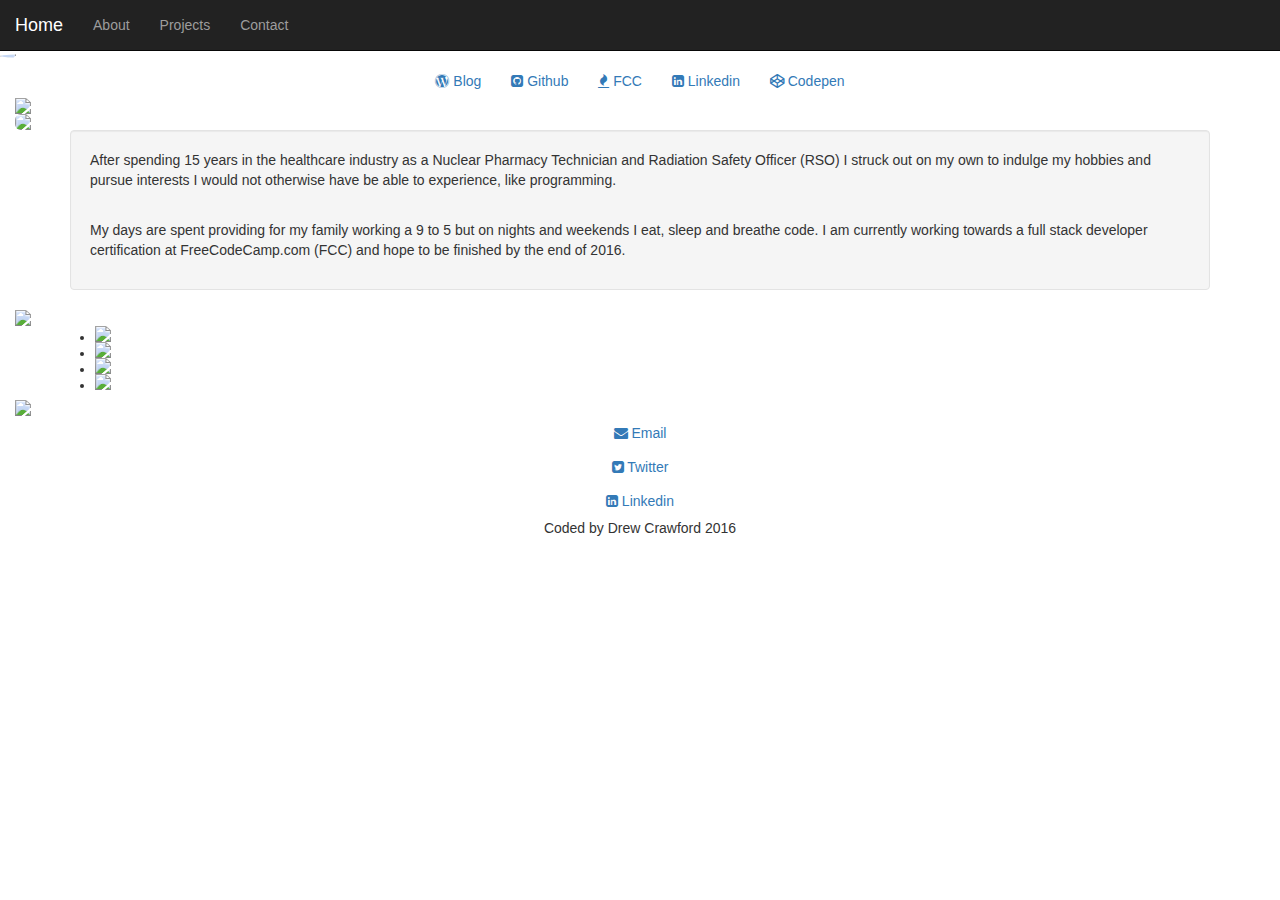
==== index.html @ 20dda7c0 "Merge pull request #2 from thecodinghyrax/project_update" ====
<!DOCTYPE html>
<html >
  <head>
    <meta charset="UTF-8">
    <title> Personal Portfolio Webpage for Drew Crawford</title>
    <link rel="stylesheet" href="https://maxcdn.bootstrapcdn.com/font-awesome/4.5.0/css/font-awesome.min.css">


    <link rel='stylesheet prefetch' href='https://maxcdn.bootstrapcdn.com/bootstrap/3.3.5/css/bootstrap.min.css'>

        <link rel="stylesheet" href="css/style.css">




  </head>

  <body>

    <nav class="navbar navbar-default navbar-fixed-top navbar-inverse">
  <div class="container-fluid">
    <div class="navbar-header">
      <button type="button" class="navbar-toggle collapsed" data-toggle="collapse" data-target="#maintop-navbar">
        <ul style="list-style-type:none" class="center-block">
          <li><span><img id="real-burger-top" src="https://dl.dropboxusercontent.com/u/102133784/Web%20assets/burger-top.png"/></span></li>
        <li><span><img id="real-burger-middle" src="https://dl.dropboxusercontent.com/u/102133784/Web%20assets/burger-middle.png"/></span></li>
        <li><span><img id="real-burger-bottom" src="https://dl.dropboxusercontent.com/u/102133784/Web%20assets/burger-buttom.png"</span></li>
        </ul>
      </button><!--Close hambuger button-->
      <a href="#home-page" class="navbar-brand">Home</a>
    </div><!--Close navbar-header-->

    <div class="collapse navbar-collapse" id="maintop-navbar">
      <ul class="nav navbar-nav">
        <li><a href="#about-page" target="#">About</a></li>
        <li><a href="#projects-page" target="#">Projects</a></li>
        <li><a href="#contact-page" target="#">Contact</a></li>
      </ul>
    </div><!--Close maintop-navbar-->

  </div><!--Close container-fluid div-->
</nav><!--Close nav element-->


<div class="container-fliud" id="home-page"><!--Home page-->

  <img class="img-responsive center-block name-img" id="name-img" src="https://dl.dropboxusercontent.com/u/102133784/Web%20assets/cooltext171467405600695.png"/><!--Drew Crawford img-->

  <img class="img-responsive center-block name-img" src="https://dl.dropboxusercontent.com/u/102133784/Web%20assets/cooltext171469595045165.png"/><!--aka img-->


  <img class="img-responsive name-img center-block" src="https://dl.dropboxusercontent.com/u/102133784/Web%20assets/cooltext171469734009939.png"/><!--the coding Hyrax img-->

    <img class="img-circle center-block" id="hyrax-img" src="https://dl.dropboxusercontent.com/u/102133784/Web%20assets/Hyrax.png"/><!--hyrax img-->

  <div class="container-fluid text-center">
    <div class="row">

      <button type="button" class="btn btn-link links-button">
        <a href="http://thecodinghyrax.me/blog/" class="links-button-text" target="#"><i class="fa fa-wordpress"></i> Blog</a>
        </button>
      <button type="button" class=" btn btn-link links-button">
        <a href="https://github.com/thecodinghyrax" class="links-button-text" target="#"><i class="fa fa-github-square"></i> Github</a>
        </button>
      <button type="button" class="btn btn-link links-button">
        <a href="http://www.freecodecamp.com/thecodinghyrax" class="links-button-text" target="#"><i class="fa fa-fire"></i> FCC</a>
        </button>
      <button type="button" class="btn btn-link links-button">
        <a href="https://www.linkedin.com/profile/preview?locale=en_US&trk=prof-0-sb-preview-primary-button" class="links-button-text" target="#"><i class="fa fa-linkedin-square"></i>  Linkedin</a>
        </button>
      <button type="button" class="btn btn-link links-button">
        <a href="http://codepen.io/thecodinghyrax/" class="links-button-text" target="#"><i class="fa fa-codepen"></i> Codepen</a>
        </button>

    </div><!--Close links row-->
  </div><!--Close links container-->
</div><!--Close Home page-->


<div class="container-fluid" id="about-page"><!--About page-->

  <img class="img-responsive center-block" id="about-text" src="https://dl.dropboxusercontent.com/u/102133784/Web%20assets/cooltext171722064235406.png"/><!--About text img-->

    <img class="img-responsive center-block img-rounded" align="middle" id="profile-pic" src="https://dl.dropboxusercontent.com/u/102133784/Web%20assets/final%20profile%20pic.jpg"></img><!--Profile img-->

<div class="container">
  <div class="well" id="about-me">
    <p>After spending 15 years in the healthcare industry as a Nuclear Pharmacy Technician and Radiation Safety Officer (RSO) I struck out on my own to indulge my hobbies and pursue interests I would not otherwise have be able to experience, like programming.</p><br>
    <p>My days are spent providing for my family working a 9 to 5 but on nights and weekends I eat, sleep and breathe code. I am currently working towards a full stack developer certification at FreeCodeCamp.com (FCC) and hope to be finished by the end of 2016. </p>
  </div><!--Close well-->
  </div><!--Close container-->
</div><!--Close About page-->


<div class="container-fluid" id="projects-page"><!--Projects page-->
  <img src="https://dl.dropboxusercontent.com/u/102133784/Web%20assets/cooltext171722030969189.png" class="img-responsive center-block" id="projects-text"/><!--Projects text img-->

<div class="container">
  <div class="row">
    <ul class="img-list">

      <li><a href="#" target="#"><img src="https://dl.dropboxusercontent.com/u/102133784/Web%20assets/calculator.jpg" class="img-responsive" onmouseover="this.src='https://dl.dropboxusercontent.com/u/102133784/Web%20assets/maintenance-1151314_1280.png'" onmouseout="this.src='https://dl.dropboxusercontent.com/u/102133784/Web%20assets/calculator.jpg'"/></a></li>

      <li><a href="#" target="#"><img src="https://dl.dropboxusercontent.com/u/102133784/Web%20assets/egg-timer-447203_640.png" class="img-responsive" onmouseover="this.src='https://dl.dropboxusercontent.com/u/102133784/Web%20assets/maintenance-1151314_1280.png'" onmouseout="this.src='https://dl.dropboxusercontent.com/u/102133784/Web%20assets/egg-timer-447203_640.png'"/></a></li>

      <li><a href="http://thecodinghyrax.me/wa/wa.html" target="#"><img src="wa-screenshot.jpg" class="img-responsive"/></a></li>

      <li><a href="http://thecodinghyrax.me/wssg/wssg_quotes.html" target="#"><img src="dr-cs2.jpg" class="img-responsive"/></a></li>

    </ul>

  </div><!--Close row-->
  </div><!--Close container-->

</div><!--Close Projects page-->


<div class="container-fluid" id="contact-page"><!--Contact page-->
  <img src="https://dl.dropboxusercontent.com/u/102133784/Web%20assets/cooltext171722087344182.png" class="img-responsive center-block" id="contact-text"/><!--Contact text img-->

  <div class="container text-center">
    <button type="button" class="btn btn-link links-button-contact">
        <a href="mailto: thecodinghyrax@gmail.com" class="links-button-text" target="#"><i class="fa fa-envelope"></i>  Email</a>
        </button><br>

    <button type="button" class="btn btn-link links-button-contact">
        <a href="https://twitter.com/thecodinghyrax" class="links-button-text" target="#"><i class="fa fa-twitter-square"></i>  Twitter</a>
        </button><br>

   <button type="button" class="btn btn-link links-button-contact">
        <a href="https://www.linkedin.com/profile/preview?locale=en_US&trk=prof-0-sb-preview-primary-button" class="links-button-text" target="#"><i class="fa fa-linkedin-square"></i>  Linkedin</a>
        </button>

  </div><!--Close container-->
</div><!--Close contact page-->

<div class="container-fluid" id="footer">
  <p class="text-center" id="footer-text">Coded by Drew Crawford 2016 </p>

</div><!--Close container-footer-->
    <script src='http://cdnjs.cloudflare.com/ajax/libs/jquery/2.1.3/jquery.min.js'></script>
<script src='http://maxcdn.bootstrapcdn.com/bootstrap/3.3.5/js/bootstrap.min.js'></script>





  </body>
</html>
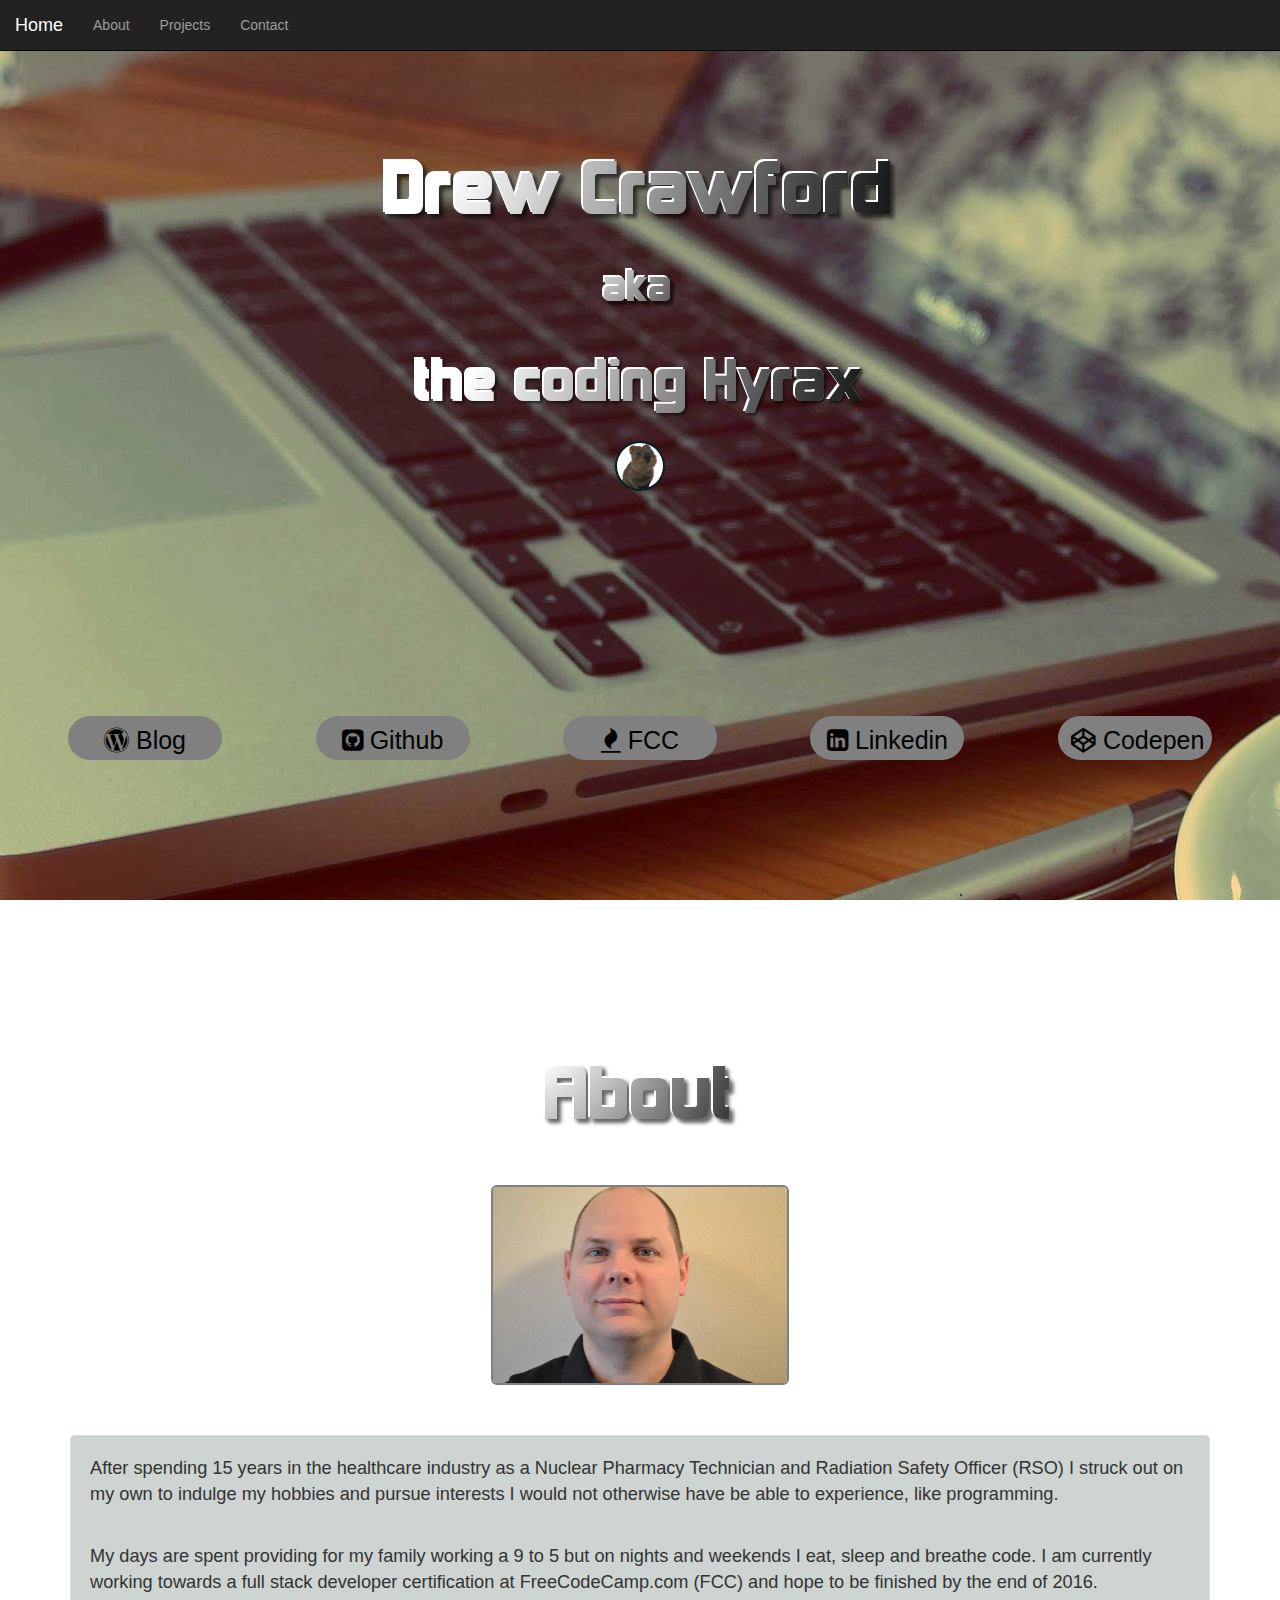
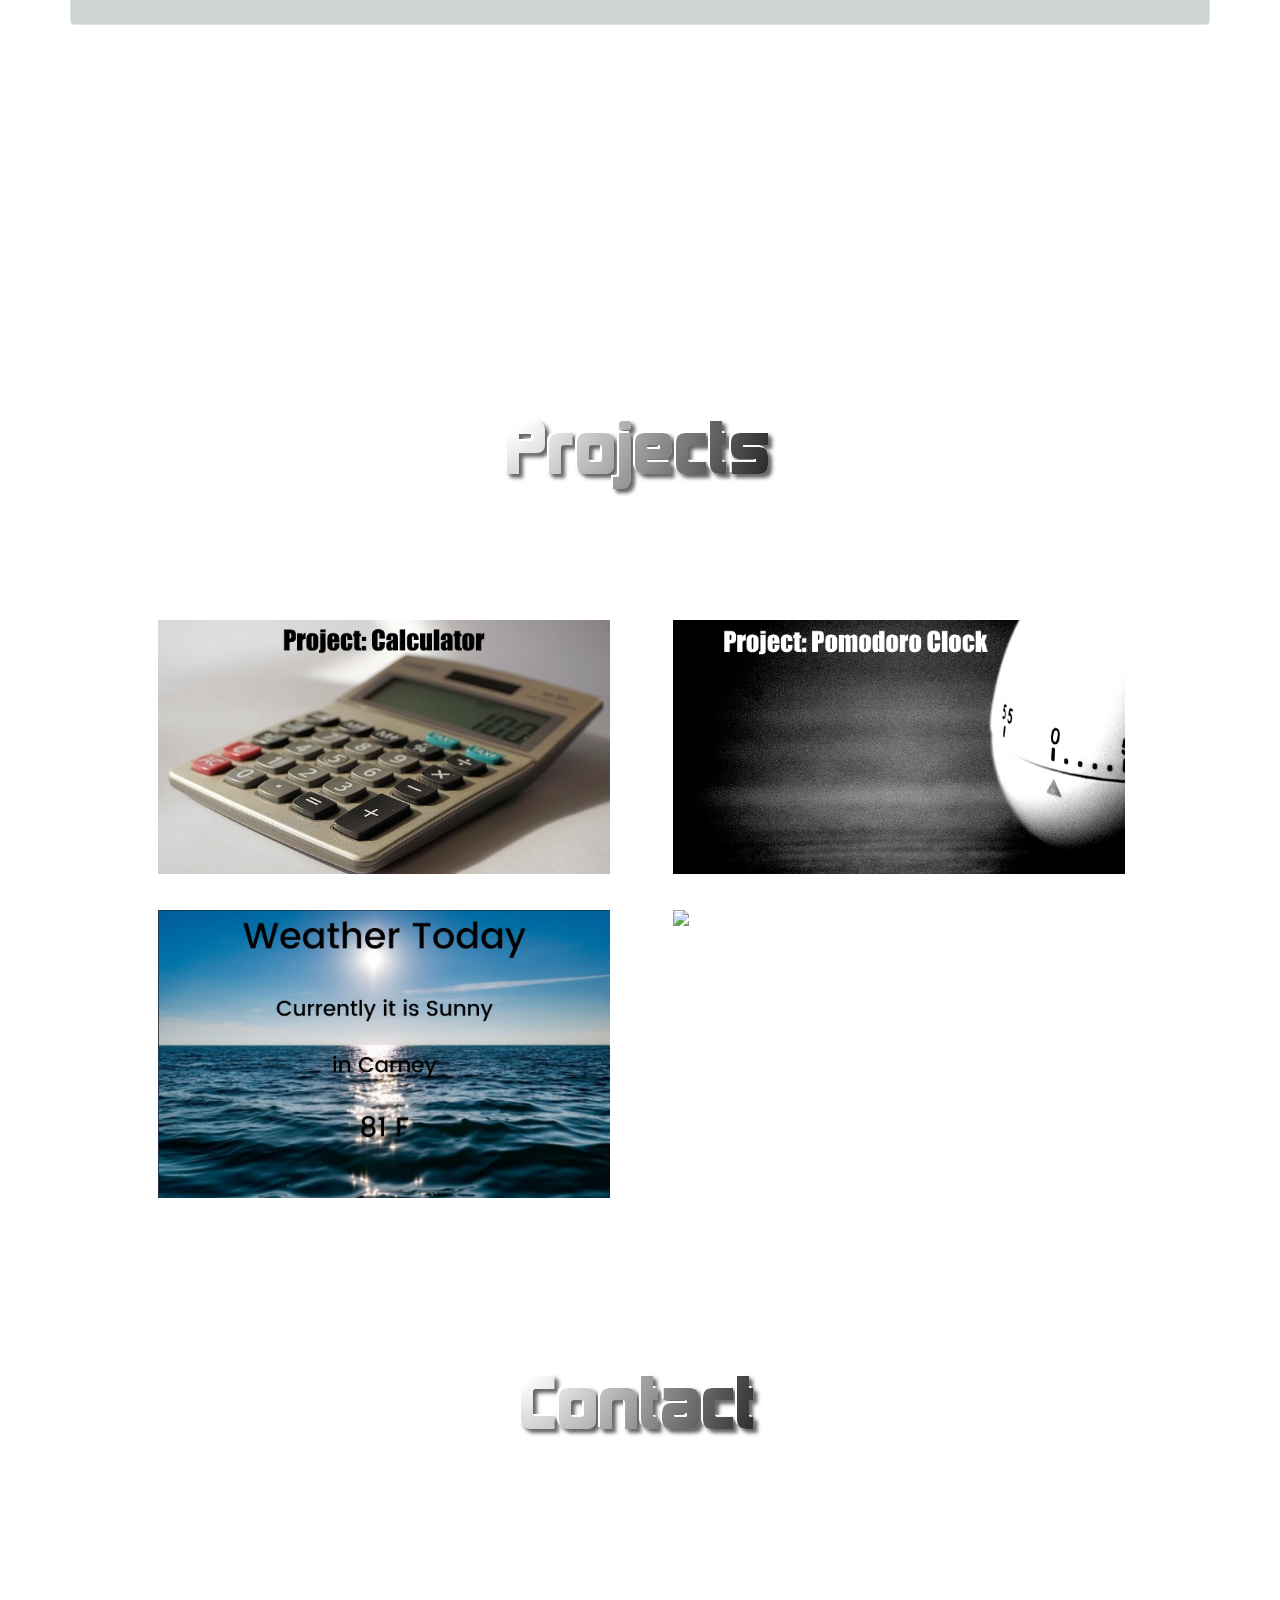
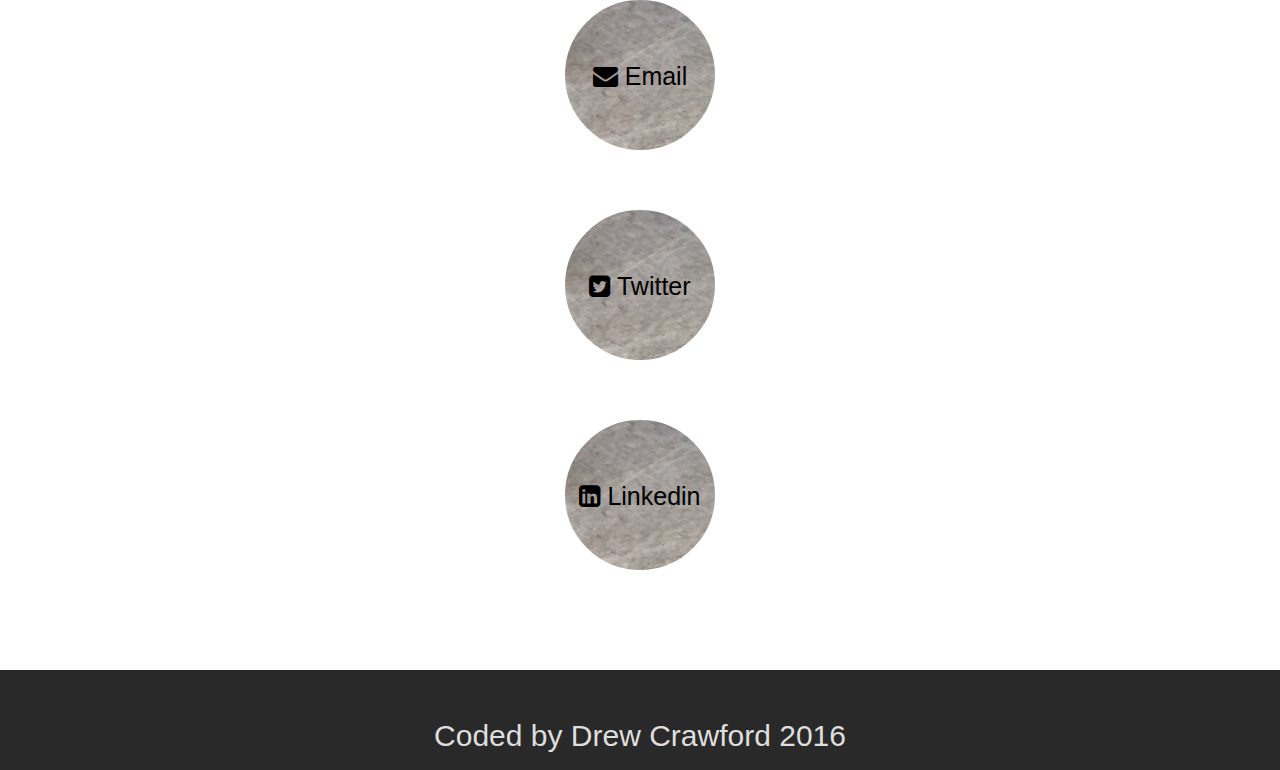
==== commit 1d1c4b9b: "Many bugs squished" ====
--- a/index.html
+++ b/index.html
@@ -22,9 +22,9 @@
     <div class="navbar-header">
       <button type="button" class="navbar-toggle collapsed" data-toggle="collapse" data-target="#maintop-navbar">
         <ul style="list-style-type:none" class="center-block">
-          <li><span><img id="real-burger-top" src="https://dl.dropboxusercontent.com/u/102133784/Web%20assets/burger-top.png"/></span></li>
-        <li><span><img id="real-burger-middle" src="https://dl.dropboxusercontent.com/u/102133784/Web%20assets/burger-middle.png"/></span></li>
-        <li><span><img id="real-burger-bottom" src="https://dl.dropboxusercontent.com/u/102133784/Web%20assets/burger-buttom.png"</span></li>
+          <li><span><img id="real-burger-top" src="burger-top.png"/></span></li>
+        <li><span><img id="real-burger-middle" src="burger-middle.png"/></span></li>
+        <li><span><img id="real-burger-bottom" src="burger-buttom.png"/></span></li>
         </ul>
       </button><!--Close hambuger button-->
       <a href="#home-page" class="navbar-brand">Home</a>
@@ -44,14 +44,14 @@
 
 <div class="container-fliud" id="home-page"><!--Home page-->
 
-  <img class="img-responsive center-block name-img" id="name-img" src="https://dl.dropboxusercontent.com/u/102133784/Web%20assets/cooltext171467405600695.png"/><!--Drew Crawford img-->
+  <img class="img-responsive center-block name-img" id="name-img" src="cooltext171467405600695.png"/><!--Drew Crawford img-->
 
-  <img class="img-responsive center-block name-img" src="https://dl.dropboxusercontent.com/u/102133784/Web%20assets/cooltext171469595045165.png"/><!--aka img-->
+  <img class="img-responsive center-block name-img" src="cooltext171469595045165.png"/><!--aka img-->
 
 
-  <img class="img-responsive name-img center-block" src="https://dl.dropboxusercontent.com/u/102133784/Web%20assets/cooltext171469734009939.png"/><!--the coding Hyrax img-->
+  <img class="img-responsive name-img center-block" src="cooltext171469734009939.png"/><!--the coding Hyrax img-->
 
-    <img class="img-circle center-block" id="hyrax-img" src="https://dl.dropboxusercontent.com/u/102133784/Web%20assets/Hyrax.png"/><!--hyrax img-->
+    <img class="img-circle center-block" id="hyrax-img" src="Hyrax.png"/><!--hyrax img-->
 
   <div class="container-fluid text-center">
     <div class="row">
@@ -79,9 +79,9 @@
 
 <div class="container-fluid" id="about-page"><!--About page-->
 
-  <img class="img-responsive center-block" id="about-text" src="https://dl.dropboxusercontent.com/u/102133784/Web%20assets/cooltext171722064235406.png"/><!--About text img-->
+  <img class="img-responsive center-block" id="about-text" src="cooltext171722064235406.png"/><!--About text img-->
 
-    <img class="img-responsive center-block img-rounded" align="middle" id="profile-pic" src="https://dl.dropboxusercontent.com/u/102133784/Web%20assets/final%20profile%20pic.jpg"></img><!--Profile img-->
+    <img class="img-responsive center-block img-rounded" align="middle" id="profile-pic" src="DSC_0295.JPG"></img><!--Profile img-->
 
 <div class="container">
   <div class="well" id="about-me">
@@ -93,19 +93,19 @@
 
 
 <div class="container-fluid" id="projects-page"><!--Projects page-->
-  <img src="https://dl.dropboxusercontent.com/u/102133784/Web%20assets/cooltext171722030969189.png" class="img-responsive center-block" id="projects-text"/><!--Projects text img-->
+  <img src="cooltext171722030969189.png" class="img-responsive center-block" id="projects-text"/><!--Projects text img-->
 
 <div class="container">
   <div class="row">
     <ul class="img-list">
 
-      <li><a href="#" target="#"><img src="https://dl.dropboxusercontent.com/u/102133784/Web%20assets/calculator.jpg" class="img-responsive" onmouseover="this.src='https://dl.dropboxusercontent.com/u/102133784/Web%20assets/maintenance-1151314_1280.png'" onmouseout="this.src='https://dl.dropboxusercontent.com/u/102133784/Web%20assets/calculator.jpg'"/></a></li>
+      <li><a href="#" target="#"><img src="calculator.jpg" class="img-responsive" onmouseover="this.src='maintenance-1151314_1280.png'" onmouseout="this.src='calculator.jpg'"/></a></li>
 
-      <li><a href="#" target="#"><img src="https://dl.dropboxusercontent.com/u/102133784/Web%20assets/egg-timer-447203_640.png" class="img-responsive" onmouseover="this.src='https://dl.dropboxusercontent.com/u/102133784/Web%20assets/maintenance-1151314_1280.png'" onmouseout="this.src='https://dl.dropboxusercontent.com/u/102133784/Web%20assets/egg-timer-447203_640.png'"/></a></li>
+      <li><a href="#" target="#"><img src="egg-timer-447203_640.png" class="img-responsive" onmouseover="this.src='maintenance-1151314_1280.png'" onmouseout="this.src='egg-timer-447203_640.png'"/></a></li>
 
-      <li><a href="http://thecodinghyrax.me/wa/wa.html" target="#"><img src="wa-screenshot.jpg" class="img-responsive"/></a></li>
+      <li><a href="https://codepen.io/thecodinghyrax/full/dReNvR/" target="#"><img src="wasnip.JPG" class="img-responsive"/></a></li>
 
-      <li><a href="http://thecodinghyrax.me/wssg/wssg_quotes.html" target="#"><img src="dr-cs2.jpg" class="img-responsive"/></a></li>
+      <li><a href="https://thecodinghyrax.github.io/gh-pages/wssg/wssg_quotes.html" target="#"><img src="dr-cs2.jpg" class="img-responsive"/></a></li>
 
     </ul>
 
@@ -116,7 +116,7 @@
 
 
 <div class="container-fluid" id="contact-page"><!--Contact page-->
-  <img src="https://dl.dropboxusercontent.com/u/102133784/Web%20assets/cooltext171722087344182.png" class="img-responsive center-block" id="contact-text"/><!--Contact text img-->
+  <img src="cooltext171722087344182.png" class="img-responsive center-block" id="contact-text"/><!--Contact text img-->
 
   <div class="container text-center">
     <button type="button" class="btn btn-link links-button-contact">
--- a/css/style.css
+++ b/css/style.css
@@ -0,0 +1,141 @@
+#border-unhide {
+  border: solid red 1px;
+}
+#home-page {
+  background: url("macbook-925480_1920.jpg");
+  height: 955px;
+  background-attachment: fixed;
+}
+#real-burger-top {
+  position:absolute;
+  top: 5px;
+  width: 25px;
+  left: 25px;
+  margin-left: -7px;
+
+}
+#real-burger-middle {
+  position:absolute;
+  top: 13px;
+  left: 25px;
+  margin-left: -7px;
+  width:25px;
+
+}
+#real-burger-bottom {
+  position:absolute;
+  top: 20px;
+  left: 25px;
+  margin-left: -7px;
+  width: 25px;
+
+}
+#name-img {
+  margin-top: 50px;
+  padding-top: 100px;
+}
+.name-img {
+  padding: 1.1em;
+}
+#hyrax-img {
+  height: 50px;
+  border: solid #002222 2px;
+  margin-bottom: 225px
+}
+.links-button {
+  height: 3.125em;
+  width: 11em;
+  margin: 0em 3.2em 0em 3.2em;
+  background-color: gray;
+  border-radius: 50px;
+}
+.links-button-text {
+  color: black;
+  font-size: 25px;
+}
+#about-page {
+  background: url("board-22098_1920.jpg");
+  height: 955px;
+  background-attachment: fixed;
+}
+#about-text {
+  margin-top: 50px;
+}
+#profile-pic {
+  height: 200px;
+  margin-top: 50px;
+  margin-bottom: 50px;
+  border: solid gray 2px;
+}
+#about-me {
+  font-size: 1.3em;
+  text-align: left;
+  background-color:#CDD4D2;
+}
+
+#projects-page {
+  background: url("motherboard-386669_1920.jpg");
+  height: 955px;
+  background-attachment: fixed;
+}
+#projects-text {
+  margin-top: 50px;
+  margin-bottom: 125px;
+}
+.project-block {
+  border: solid black 2px;
+  display: inline-block;
+  background-color: gray;
+}
+
+.img-list li {
+  height: 300px;
+  max-width: 40%;
+  float: left;
+  margin-top: -10px;
+  margin-left: 63px;
+
+  list-style-type: none;
+}
+
+@media (max-width: 768px){
+  .img-list li {
+    height: 200px;
+    max-width: 40%;
+    float: left;
+    margin-left:10px;
+  }
+}
+#contact-page {
+  background: url("hard-drive-656127_1920.jpg");
+  height: 955px;
+  background-attachment: fixed;
+}
+#contact-text {
+  margin-top: 50px;
+  margin-bottom: 150px;
+}
+#mail-link {
+  font-size: 50px;
+  margin-top: 25px;
+  color: black;
+}
+.links-button-contact {
+  height: 5em;
+  width: 5em;
+  margin-bottom: 50px;
+  background-color: white;
+  border-radius: 100%;
+  border: solid white 5px;
+  font-size: xx-large;
+  background: url("background-1180666_1920.jpg");
+}
+#footer {
+  height: 100px;
+  background-color: #292929;
+  color: #dedede;
+}
+#footer-text {
+  margin-top: 45px;
+  font-size: 30px;
+}
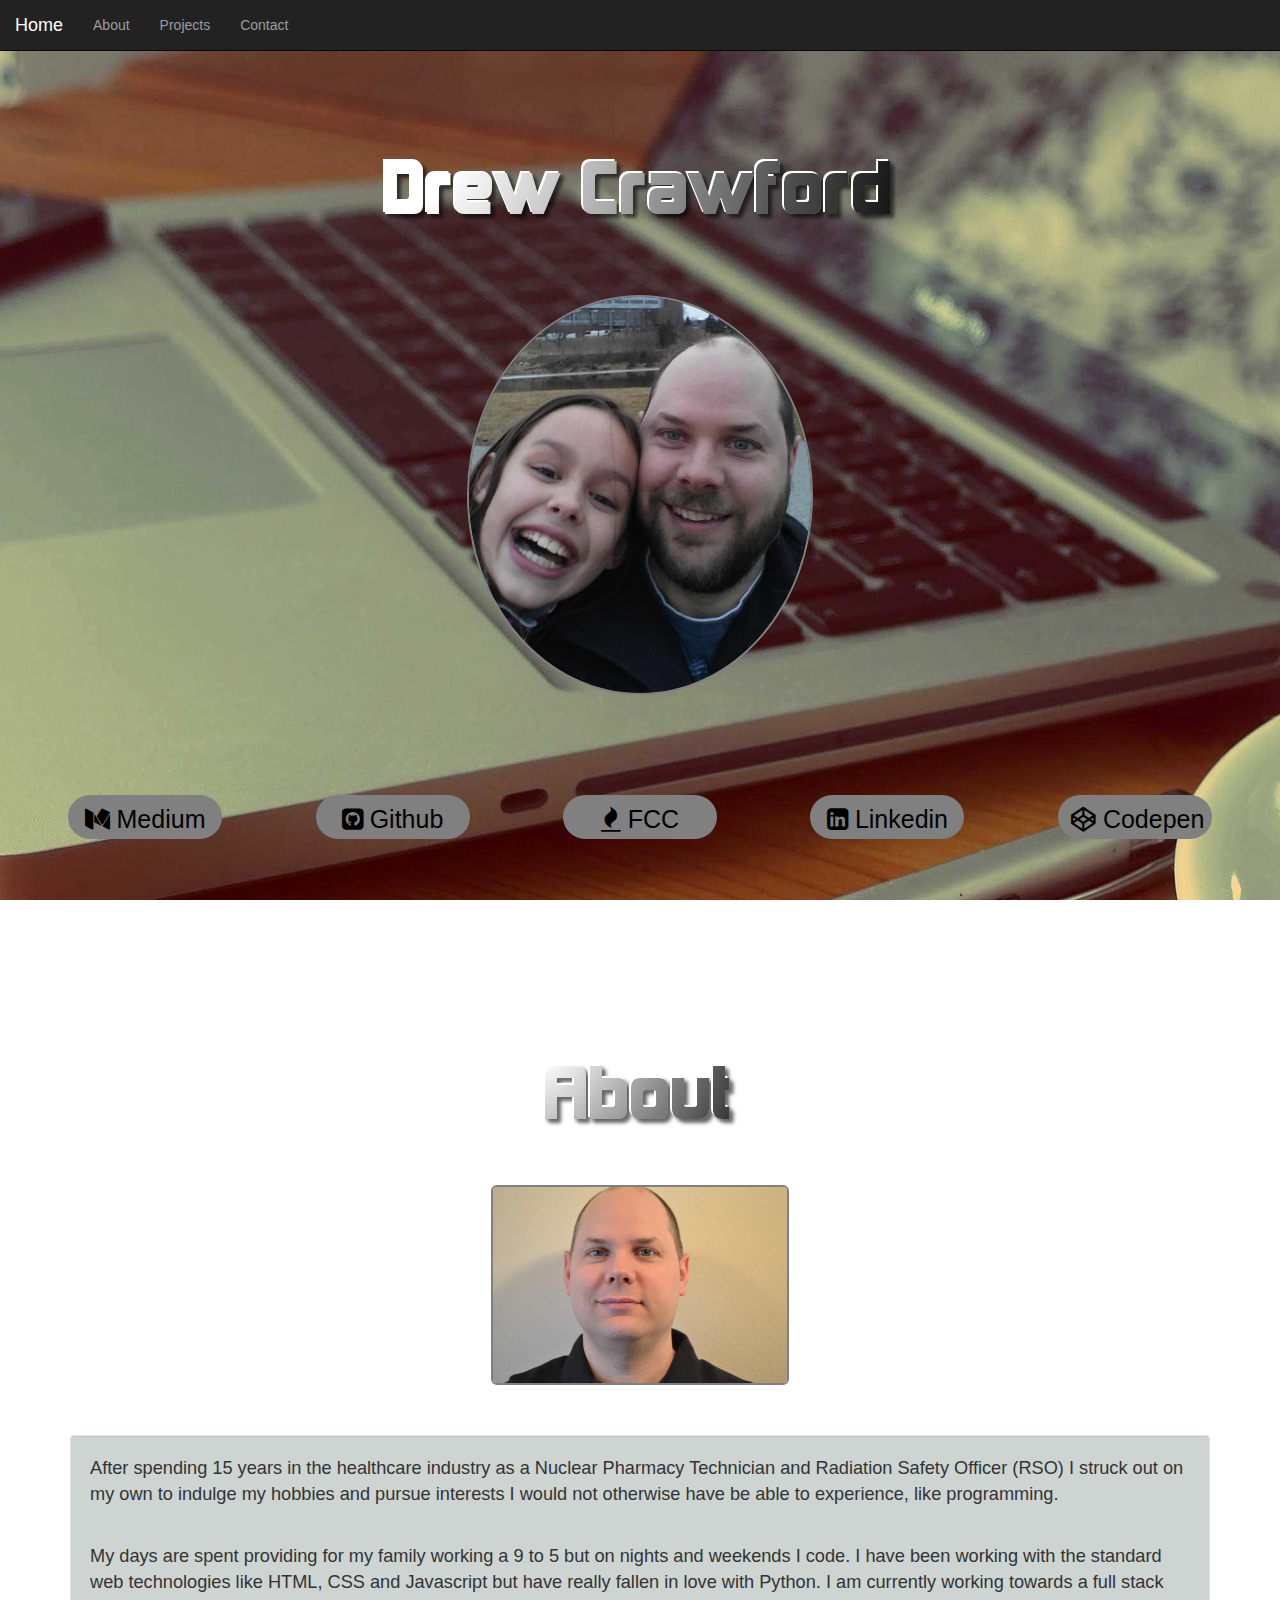
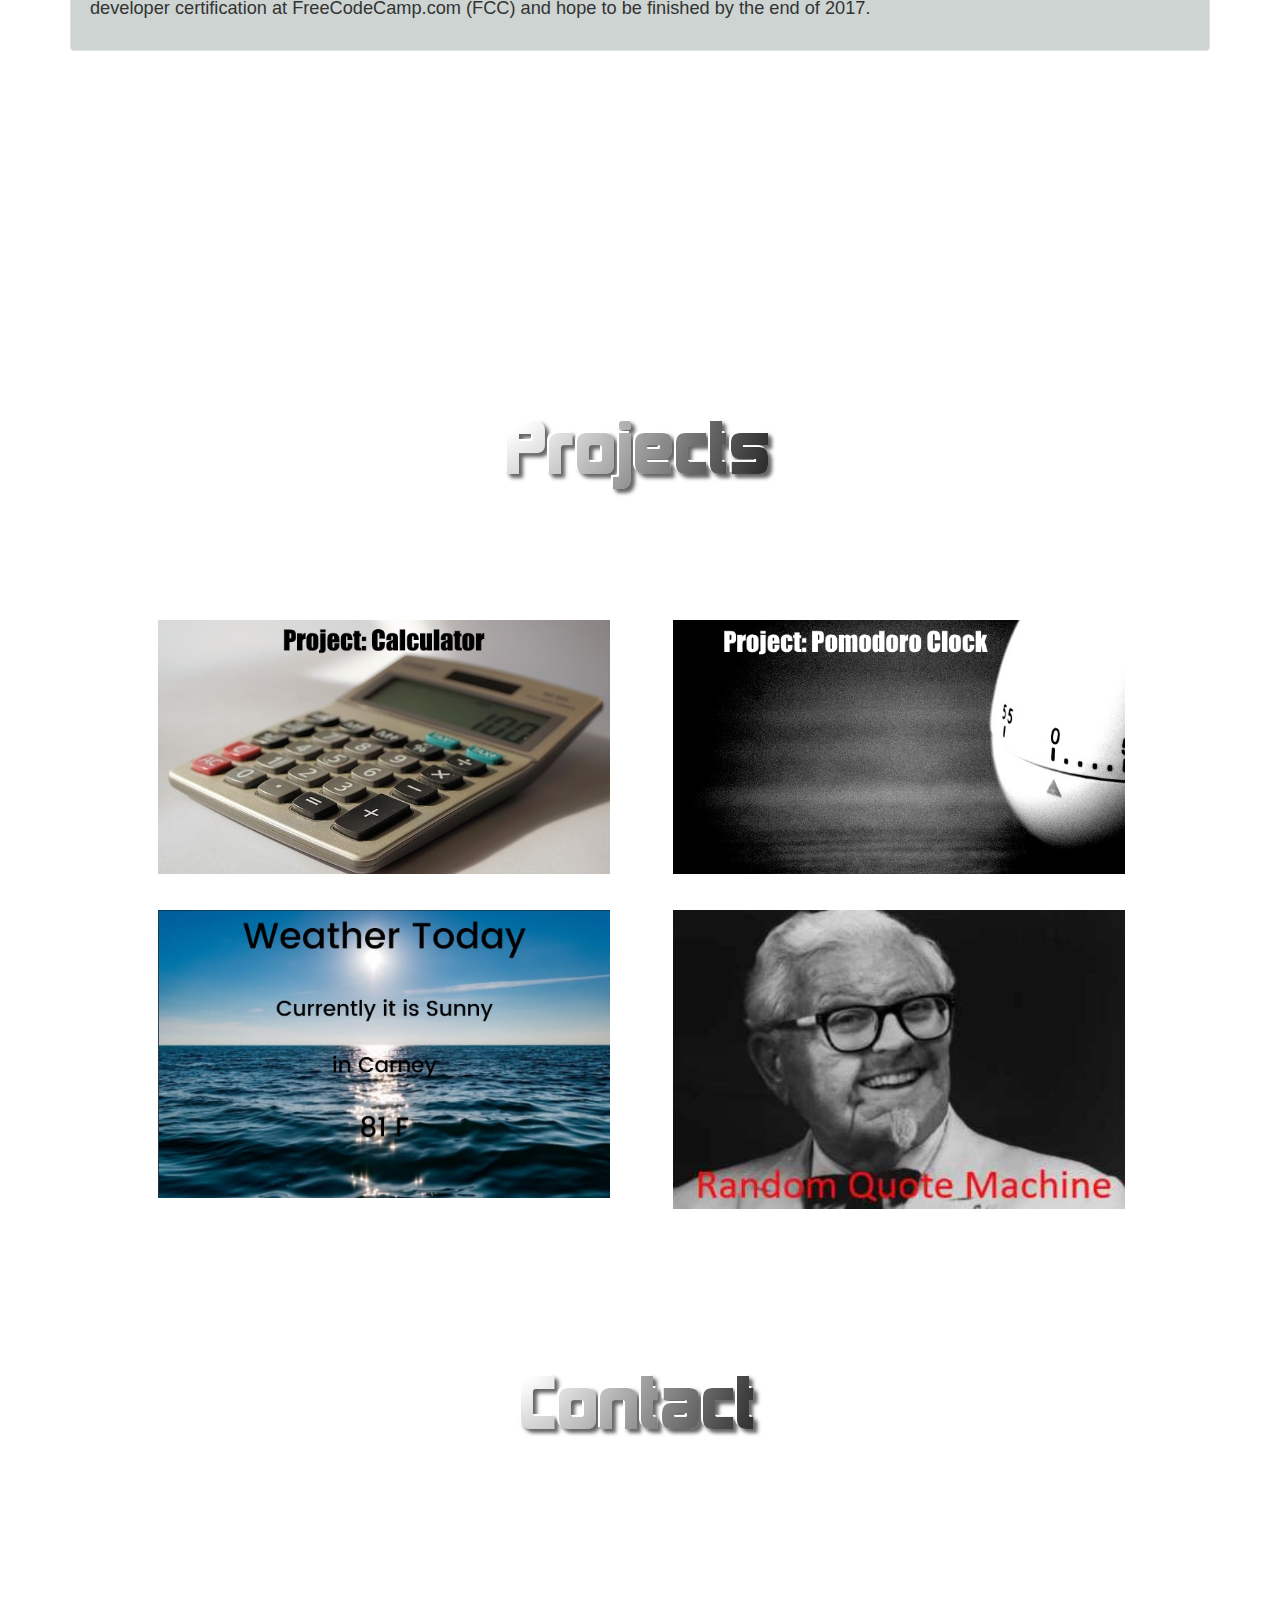
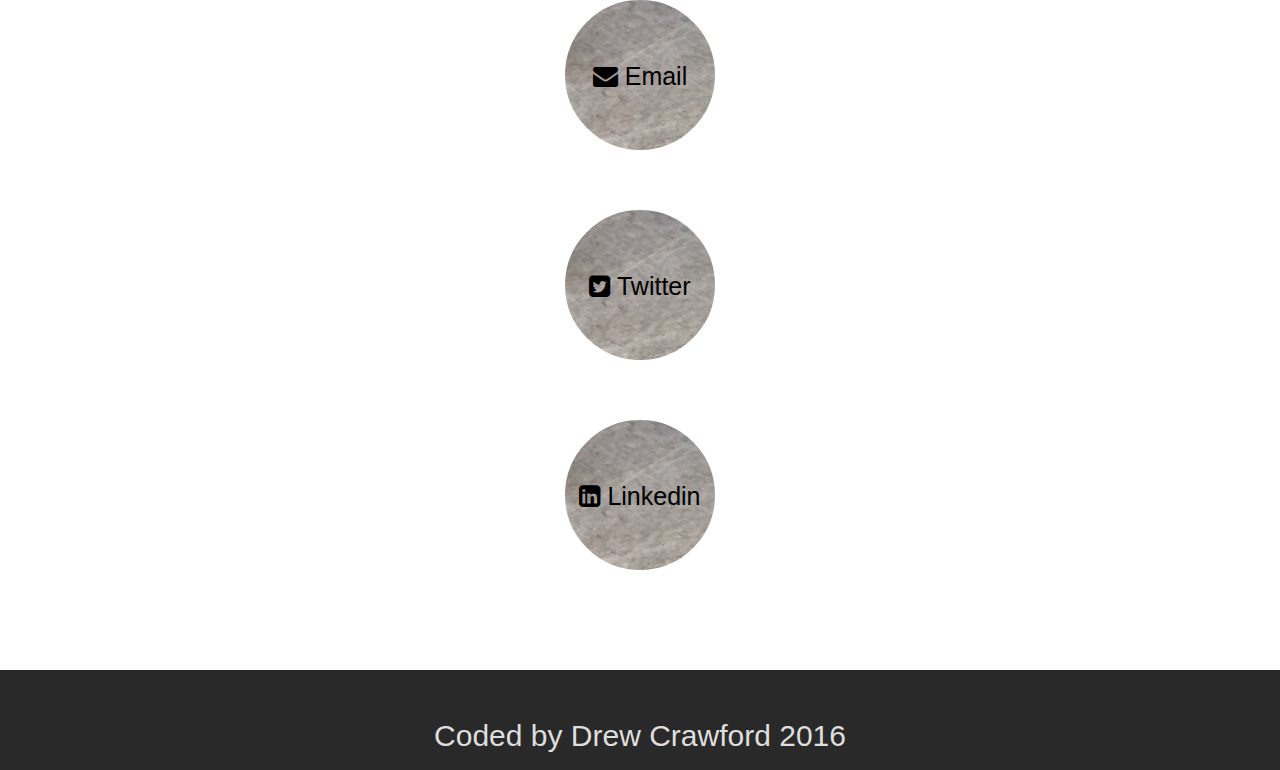
==== commit aaa31190: "More bug fixes and cleanup" ====
--- a/index.html
+++ b/index.html
@@ -1,6 +1,7 @@
 <!DOCTYPE html>
-<html >
-  <head>
+<html>
+
+<head>
     <meta charset="UTF-8">
     <title> Personal Portfolio Webpage for Drew Crawford</title>
     <link rel="stylesheet" href="https://maxcdn.bootstrapcdn.com/font-awesome/4.5.0/css/font-awesome.min.css">
@@ -8,142 +9,174 @@
 
     <link rel='stylesheet prefetch' href='https://maxcdn.bootstrapcdn.com/bootstrap/3.3.5/css/bootstrap.min.css'>
 
-        <link rel="stylesheet" href="css/style.css">
+    <link rel="stylesheet" href="css/style.css">
 
 
 
 
-  </head>
+</head>
 
-  <body>
+<body>
 
-    <nav class="navbar navbar-default navbar-fixed-top navbar-inverse">
-  <div class="container-fluid">
-    <div class="navbar-header">
-      <button type="button" class="navbar-toggle collapsed" data-toggle="collapse" data-target="#maintop-navbar">
-        <ul style="list-style-type:none" class="center-block">
-          <li><span><img id="real-burger-top" src="burger-top.png"/></span></li>
-        <li><span><img id="real-burger-middle" src="burger-middle.png"/></span></li>
-        <li><span><img id="real-burger-bottom" src="burger-buttom.png"/></span></li>
-        </ul>
-      </button><!--Close hambuger button-->
-      <a href="#home-page" class="navbar-brand">Home</a>
-    </div><!--Close navbar-header-->
+    <nav class="navbar navbar-default navbar-toggleable-md navbar-fixed-top navbar-inverse">
+        <div class="container-fluid">
+            <div class="navbar-header">
+                <button type="button" class="navbar-toggle collapsed" data-toggle="collapse" data-target="#maintop-navbar">
+                    <ul style="list-style-type:none" class="center-block">
+                    <li><span><img id="real-burger-top" src="burger-top.png"/></span></li>
+                    <li><span><img id="real-burger-middle" src="burger-middle.png"/></span></li>
+                    <li><span><img id="real-burger-bottom" src="burger-buttom.png"/></span></li>
+                    </ul>
+                </button>
+                <!--Close hambuger button-->
+                <a href="#home-page" class="navbar-brand">Home</a>
+            </div>
+            <!--Close navbar-header-->
 
-    <div class="collapse navbar-collapse" id="maintop-navbar">
-      <ul class="nav navbar-nav">
-        <li><a href="#about-page" target="#">About</a></li>
-        <li><a href="#projects-page" target="#">Projects</a></li>
-        <li><a href="#contact-page" target="#">Contact</a></li>
-      </ul>
-    </div><!--Close maintop-navbar-->
+            <div class="collapse navbar-collapse" id="maintop-navbar">
+                <ul class="nav navbar-nav">
+                    <li><a href="#about-page" target="#">About</a></li>
+                    <li><a href="#projects-page" target="#">Projects</a></li>
+                    <li><a href="#contact-page" target="#">Contact</a></li>
+                </ul>
+            </div>
+            <!--Close maintop-navbar-->
 
-  </div><!--Close container-fluid div-->
-</nav><!--Close nav element-->
+        </div>
+        <!--Close container-fluid div-->
+    </nav>
+    <!--Close nav element-->
 
 
-<div class="container-fliud" id="home-page"><!--Home page-->
+    <div class="container-fliud" id="home-page">
+        <!--Home page-->
 
-  <img class="img-responsive center-block name-img" id="name-img" src="cooltext171467405600695.png"/><!--Drew Crawford img-->
-
-  <img class="img-responsive center-block name-img" src="cooltext171469595045165.png"/><!--aka img-->
-
-
-  <img class="img-responsive name-img center-block" src="cooltext171469734009939.png"/><!--the coding Hyrax img-->
-
-    <img class="img-circle center-block" id="hyrax-img" src="Hyrax.png"/><!--hyrax img-->
-
-  <div class="container-fluid text-center">
-    <div class="row">
-
-      <button type="button" class="btn btn-link links-button">
-        <a href="http://thecodinghyrax.me/blog/" class="links-button-text" target="#"><i class="fa fa-wordpress"></i> Blog</a>
+        <img class="img-responsive center-block name-img" id="name-img" src="cooltext171467405600695.png" />
+        <!--Drew Crawford img-->
+        <img class="img-responsive center-block" id="dandh" src="DandH.jpg" />
+        <div class="container-fluid text-center">
+            <div class="row">
+                <button type="button" class="btn btn-link links-button">
+        <a href="https://medium.com/@thecodinghyrax" class="links-button-text" target="#"><i class="fa fa-medium"></i> Medium</a>
         </button>
-      <button type="button" class=" btn btn-link links-button">
+                <button type="button" class=" btn btn-link links-button">
         <a href="https://github.com/thecodinghyrax" class="links-button-text" target="#"><i class="fa fa-github-square"></i> Github</a>
         </button>
-      <button type="button" class="btn btn-link links-button">
+                <button type="button" class="btn btn-link links-button">
         <a href="http://www.freecodecamp.com/thecodinghyrax" class="links-button-text" target="#"><i class="fa fa-fire"></i> FCC</a>
         </button>
-      <button type="button" class="btn btn-link links-button">
+                <button type="button" class="btn btn-link links-button">
         <a href="https://www.linkedin.com/profile/preview?locale=en_US&trk=prof-0-sb-preview-primary-button" class="links-button-text" target="#"><i class="fa fa-linkedin-square"></i>  Linkedin</a>
         </button>
-      <button type="button" class="btn btn-link links-button">
+                <button type="button" class="btn btn-link links-button">
         <a href="http://codepen.io/thecodinghyrax/" class="links-button-text" target="#"><i class="fa fa-codepen"></i> Codepen</a>
         </button>
 
-    </div><!--Close links row-->
-  </div><!--Close links container-->
-</div><!--Close Home page-->
+            </div>
+            <!--Close links row-->
+        </div>
+        <!--Close links container-->
+    </div>
+    <!--Close Home page-->
 
 
-<div class="container-fluid" id="about-page"><!--About page-->
+    <div class="container-fluid" id="about-page">
+        <!--About page-->
 
-  <img class="img-responsive center-block" id="about-text" src="cooltext171722064235406.png"/><!--About text img-->
+        <img class="img-responsive center-block" id="about-text" src="cooltext171722064235406.png" />
+        <!--About text img-->
 
-    <img class="img-responsive center-block img-rounded" align="middle" id="profile-pic" src="DSC_0295.JPG"></img><!--Profile img-->
+        <img class="img-responsive center-block img-rounded" align="middle" id="profile-pic" src="DSC_0295.JPG"></img>
+        <!--Profile img-->
 
-<div class="container">
-  <div class="well" id="about-me">
-    <p>After spending 15 years in the healthcare industry as a Nuclear Pharmacy Technician and Radiation Safety Officer (RSO) I struck out on my own to indulge my hobbies and pursue interests I would not otherwise have be able to experience, like programming.</p><br>
-    <p>My days are spent providing for my family working a 9 to 5 but on nights and weekends I eat, sleep and breathe code. I am currently working towards a full stack developer certification at FreeCodeCamp.com (FCC) and hope to be finished by the end of 2016. </p>
-  </div><!--Close well-->
-  </div><!--Close container-->
-</div><!--Close About page-->
+        <div class="container">
+            <div class="well" id="about-me">
+                <p>After spending 15 years in the healthcare industry as a Nuclear Pharmacy Technician and Radiation Safety
+                    Officer (RSO) I struck out on my own to indulge my hobbies and pursue interests I would not otherwise
+                    have be able to experience, like programming.</p><br>
+                <p>My days are spent providing for my family working a 9 to 5 but on nights and weekends I code. I have been
+                    working with the standard web technologies like HTML, CSS and Javascript but have really fallen in love
+                    with Python. I am currently working towards a full stack developer certification at FreeCodeCamp.com
+                    (FCC) and hope to be finished by the end of 2017. </p>
+            </div>
+            <!--Close well-->
+        </div>
+        <!--Close container-->
+    </div>
+    <!--Close About page-->
 
 
-<div class="container-fluid" id="projects-page"><!--Projects page-->
-  <img src="cooltext171722030969189.png" class="img-responsive center-block" id="projects-text"/><!--Projects text img-->
+    <div class="container-fluid" id="projects-page">
+        <!--Projects page-->
+        <img src="cooltext171722030969189.png" class="img-responsive center-block" id="projects-text" />
+        <!--Projects text img-->
 
-<div class="container">
-  <div class="row">
-    <ul class="img-list">
+        <div class="container">
+            <div class="row">
+                <ul class="img-list">
 
-      <li><a href="#" target="#"><img src="calculator.jpg" class="img-responsive" onmouseover="this.src='maintenance-1151314_1280.png'" onmouseout="this.src='calculator.jpg'"/></a></li>
+                    <li>
+                        <a href="#" target="#"><img src="calculator.jpg" class="img-responsive" onmouseover="this.src='maintenance-1151314_1280.png'" onmouseout="this.src='calculator.jpg'" /></a>
+                    </li>
 
-      <li><a href="#" target="#"><img src="egg-timer-447203_640.png" class="img-responsive" onmouseover="this.src='maintenance-1151314_1280.png'" onmouseout="this.src='egg-timer-447203_640.png'"/></a></li>
+                    <li>
+                        <a href="#" target="#"><img src="egg-timer-447203_640.png" class="img-responsive" onmouseover="this.src='maintenance-1151314_1280.png'" onmouseout="this.src='egg-timer-447203_640.png'" /></a>
+                    </li>
 
-      <li><a href="https://codepen.io/thecodinghyrax/full/dReNvR/" target="#"><img src="wasnip.JPG" class="img-responsive"/></a></li>
+                    <li>
+                        <a href="https://codepen.io/thecodinghyrax/full/dReNvR/" target="#"><img src="wasnip.JPG" class="img-responsive" /></a>
+                    </li>
 
-      <li><a href="https://thecodinghyrax.github.io/gh-pages/wssg/wssg_quotes.html" target="#"><img src="dr-cs2.jpg" class="img-responsive"/></a></li>
+                    <li>
+                        <a href="https://thecodinghyrax.github.io/gh-pages/wssg/wssg_quotes.html" target="#"><img src="dr-cs2.jpg" class="img-responsive" /></a>
+                    </li>
 
-    </ul>
+                </ul>
 
-  </div><!--Close row-->
-  </div><!--Close container-->
+            </div>
+            <!--Close row-->
+        </div>
+        <!--Close container-->
 
-</div><!--Close Projects page-->
+    </div>
+    <!--Close Projects page-->
 
 
-<div class="container-fluid" id="contact-page"><!--Contact page-->
-  <img src="cooltext171722087344182.png" class="img-responsive center-block" id="contact-text"/><!--Contact text img-->
+    <div class="container-fluid" id="contact-page">
+        <!--Contact page-->
+        <img src="cooltext171722087344182.png" class="img-responsive center-block" id="contact-text" />
+        <!--Contact text img-->
 
-  <div class="container text-center">
-    <button type="button" class="btn btn-link links-button-contact">
+        <div class="container text-center">
+            <button type="button" class="btn btn-link links-button-contact">
         <a href="mailto: thecodinghyrax@gmail.com" class="links-button-text" target="#"><i class="fa fa-envelope"></i>  Email</a>
         </button><br>
 
-    <button type="button" class="btn btn-link links-button-contact">
+            <button type="button" class="btn btn-link links-button-contact">
         <a href="https://twitter.com/thecodinghyrax" class="links-button-text" target="#"><i class="fa fa-twitter-square"></i>  Twitter</a>
         </button><br>
 
-   <button type="button" class="btn btn-link links-button-contact">
+            <button type="button" class="btn btn-link links-button-contact">
         <a href="https://www.linkedin.com/profile/preview?locale=en_US&trk=prof-0-sb-preview-primary-button" class="links-button-text" target="#"><i class="fa fa-linkedin-square"></i>  Linkedin</a>
         </button>
 
-  </div><!--Close container-->
-</div><!--Close contact page-->
+        </div>
+        <!--Close container-->
+    </div>
+    <!--Close contact page-->
 
-<div class="container-fluid" id="footer">
-  <p class="text-center" id="footer-text">Coded by Drew Crawford 2016 </p>
+    <div class="container-fluid" id="footer">
+        <p class="text-center" id="footer-text">Coded by Drew Crawford 2016 </p>
 
-</div><!--Close container-footer-->
+    </div>
+    <!--Close container-footer-->
     <script src='http://cdnjs.cloudflare.com/ajax/libs/jquery/2.1.3/jquery.min.js'></script>
-<script src='http://maxcdn.bootstrapcdn.com/bootstrap/3.3.5/js/bootstrap.min.js'></script>
+    <script src='http://maxcdn.bootstrapcdn.com/bootstrap/3.3.5/js/bootstrap.min.js'></script>
 
 
 
 
 
-  </body>
-</html>
+</body>
+
+</html>--- a/css/style.css
+++ b/css/style.css
@@ -1,141 +1,160 @@
 #border-unhide {
-  border: solid red 1px;
+    border: solid red 1px;
 }
+
 #home-page {
-  background: url("macbook-925480_1920.jpg");
-  height: 955px;
-  background-attachment: fixed;
+    background: url("macbook-925480_1920.jpg");
+    height: 955px;
+    background-attachment: fixed;
 }
+
 #real-burger-top {
-  position:absolute;
-  top: 5px;
-  width: 25px;
-  left: 25px;
-  margin-left: -7px;
+    position: absolute;
+    top: 5px;
+    width: 25px;
+    left: 25px;
+    margin-left: -7px;
+}
 
+#real-burger-middle {
+    position: absolute;
+    top: 13px;
+    left: 25px;
+    margin-left: -7px;
+    width: 25px;
 }
-#real-burger-middle {
-  position:absolute;
-  top: 13px;
-  left: 25px;
-  margin-left: -7px;
-  width:25px;
 
+#real-burger-bottom {
+    position: absolute;
+    top: 20px;
+    left: 25px;
+    margin-left: -7px;
+    width: 25px;
 }
-#real-burger-bottom {
-  position:absolute;
-  top: 20px;
-  left: 25px;
-  margin-left: -7px;
-  width: 25px;
 
+#name-img {
+    margin-top: 50px;
+    padding-top: 100px;
 }
-#name-img {
-  margin-top: 50px;
-  padding-top: 100px;
+
+.name-img {
+    padding: 1.1em;
 }
-.name-img {
-  padding: 1.1em;
+
+#dandh {
+    height: 400px;
+    margin-top: 50px;
+    margin-bottom: 100px;
+    border: solid gray 2px;
+    border-radius: 50%;
 }
-#hyrax-img {
-  height: 50px;
-  border: solid #002222 2px;
-  margin-bottom: 225px
+
+.links-button {
+    height: 3.125em;
+    width: 11em;
+    margin: 0em 3.2em 0em 3.2em;
+    background-color: gray;
+    border-radius: 50px;
 }
-.links-button {
-  height: 3.125em;
-  width: 11em;
-  margin: 0em 3.2em 0em 3.2em;
-  background-color: gray;
-  border-radius: 50px;
+
+.links-button-text {
+    color: black;
+    font-size: 25px;
 }
-.links-button-text {
-  color: black;
-  font-size: 25px;
+
+#about-page {
+    background: url("board-22098_1920.jpg");
+    height: 955px;
+    background-attachment: fixed;
 }
-#about-page {
-  background: url("board-22098_1920.jpg");
-  height: 955px;
-  background-attachment: fixed;
+
+#about-text {
+    margin-top: 50px;
 }
-#about-text {
-  margin-top: 50px;
+
+#profile-pic {
+    height: 200px;
+    margin-top: 50px;
+    margin-bottom: 50px;
+    border: solid gray 2px;
 }
-#profile-pic {
-  height: 200px;
-  margin-top: 50px;
-  margin-bottom: 50px;
-  border: solid gray 2px;
-}
+
 #about-me {
-  font-size: 1.3em;
-  text-align: left;
-  background-color:#CDD4D2;
+    font-size: 1.3em;
+    text-align: left;
+    background-color: #CDD4D2;
 }
 
 #projects-page {
-  background: url("motherboard-386669_1920.jpg");
-  height: 955px;
-  background-attachment: fixed;
+    background: url("motherboard-386669_1920.jpg");
+    height: 955px;
+    background-attachment: fixed;
 }
+
 #projects-text {
-  margin-top: 50px;
-  margin-bottom: 125px;
+    margin-top: 50px;
+    margin-bottom: 125px;
 }
+
 .project-block {
-  border: solid black 2px;
-  display: inline-block;
-  background-color: gray;
+    border: solid black 2px;
+    display: inline-block;
+    background-color: gray;
 }
 
 .img-list li {
-  height: 300px;
-  max-width: 40%;
-  float: left;
-  margin-top: -10px;
-  margin-left: 63px;
-
-  list-style-type: none;
+    height: 300px;
+    max-width: 40%;
+    float: left;
+    margin-top: -10px;
+    margin-left: 63px;
+    list-style-type: none;
 }
 
-@media (max-width: 768px){
-  .img-list li {
-    height: 200px;
-    max-width: 40%;
-    float: left;
-    margin-left:10px;
-  }
+@media (max-width: 768px) {
+    .img-list li {
+        height: 200px;
+        max-width: 40%;
+        float: left;
+        margin-left: 10px;
+    }
 }
+
 #contact-page {
-  background: url("hard-drive-656127_1920.jpg");
-  height: 955px;
-  background-attachment: fixed;
+    background: url("hard-drive-656127_1920.jpg");
+    height: 955px;
+    background-attachment: fixed;
 }
+
 #contact-text {
-  margin-top: 50px;
-  margin-bottom: 150px;
+    margin-top: 50px;
+    margin-bottom: 150px;
 }
+
 #mail-link {
-  font-size: 50px;
-  margin-top: 25px;
-  color: black;
+    font-size: 50px;
+    margin-top: 25px;
+    color: black;
 }
+
 .links-button-contact {
-  height: 5em;
-  width: 5em;
-  margin-bottom: 50px;
-  background-color: white;
-  border-radius: 100%;
-  border: solid white 5px;
-  font-size: xx-large;
-  background: url("background-1180666_1920.jpg");
+    height: 5em;
+    width: 5em;
+    margin-bottom: 50px;
+    background-color: white;
+    border-radius: 100%;
+    border: solid white 5px;
+    font-size: xx-large;
+    background: url("background-1180666_1920.jpg");
 }
+
 #footer {
-  height: 100px;
-  background-color: #292929;
-  color: #dedede;
+    height: 100px;
+    background-color: #292929;
+    color: #dedede;
 }
+
 #footer-text {
-  margin-top: 45px;
-  font-size: 30px;
-}
+    margin-top: 45px;
+    font-size: 30px;
+}